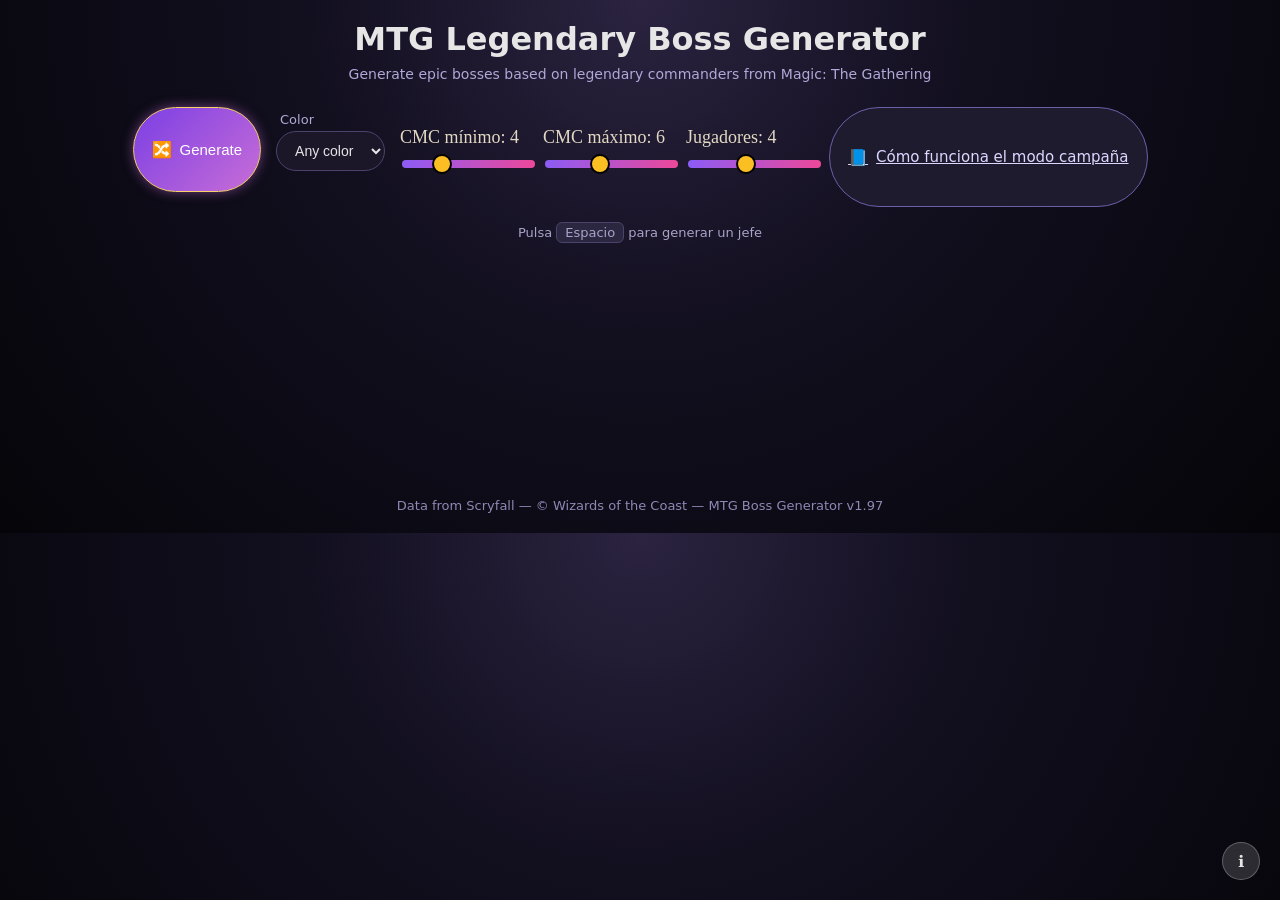
==== index.html @ 9b2b1c87 "Update index.html" ====
<!DOCTYPE html>
<html lang="es">
<head>
  <meta charset="UTF-8">
  <title>MTG Boss Generator</title>
  <link rel="stylesheet" href="style.css">
</head>

<body>

  <header class="topbar">
    <h1>MTG Legendary Boss Generator</h1>
    <p class="subtitle">Generate epic bosses based on legendary commanders from Magic: The Gathering</p>
  </header>

  <main>
    <section id="controls">
      <div id="controls">
        <button class="btn primary" onclick="generateBoss()">
          <span class="btn-icon">🔀</span>
          <span>Generate</span>
        </button>
      
        <!--
          <button class="btn secondary" onclick="generateDungeon()">
            <span class="btn-icon">🕳️</span>
            <span>Modo Mazmorra (3 jefes)</span>
          </button>
        -->
      
        <div class="filter-block">
          <label for="colorFilter" class="filter-label">Color</label>
          <select id="colorFilter" class="select">
            <option value="">Any color</option>
            <option value="W">White</option>
            <option value="U">Blue</option>
            <option value="B">Black</option>
            <option value="R">Red</option>
            <option value="G">Green</option>
          </select>
        </div>
      
      <div class="slicer-group">
        <label>CMC mínimo: <span id="cmcMinValue">4</span></label>
        <input type="range" id="minCMC" min="0" max="15" value="4">
      </div>
      
      <div class="slicer-group">
        <label>CMC máximo: <span id="cmcMaxValue">6</span></label>
        <input type="range" id="maxCMC" min="0" max="15" value="6">
      </div>
      
      <div class="slicer-group">
        <label>Jugadores: <span id="playersValue">4</span></label>
        <input type="range" id="playerCount" min="1" max="8" value="4">
      </div>
      
      </div>
       <a href="rules.html" class="btn info">
        <span class="btn-icon">📘</span>
        <span>Cómo funciona el modo campaña</span>
      </a>
    </section>

    <section id="hint">
      <p>Pulsa <span class="keycap">Espacio</span> para generar un jefe</p>
    </section>

    <section id="bossContainer"></section>
  </main>

  <footer id="version">
    Data from Scryfall — © Wizards of the Coast — MTG Boss Generator v1.97
  </footer>

  <script src="script.js" defer></script>

  <div id="legend">
  <div class="legend-icon">ℹ️</div>
  <div class="legend-panel">
    <h3>Cálculo de Stats del Boss</h3>
    <p><strong>Vida:</strong> (CMC × 5) + (Toughness × 2) × Escalado por jugadores</p>
    <p><strong>Daño:</strong> Power × Escalado por jugadores</p>
    <p><strong>Dificultad:</strong> CMC + nº de keywords + (nº de colores × 2)</p>
  </div>
</div>
</body>
</html>
---- style.css ----
/* GLOBAL */

* {
  box-sizing: border-box;
}

body {
  font-family: 'Inter', system-ui, -apple-system, BlinkMacSystemFont, 'Segoe UI', sans-serif;
  background: radial-gradient(circle at top, #2b2340 0, #120f1f 40%, #050509 100%);
  color: #e6e6e6;
  margin: 0;
  padding: 20px;
}

/* HEADER */

.topbar {
  text-align: center;
  margin-bottom: 25px;
}

.topbar h1 {
  margin: 0 0 8px 0;
  font-weight: 600;
}

.subtitle {
  margin: 0;
  color: #b0a8d6;
  font-size: 14px;
}

/* CONTROLS */

#controls {
  display: flex;
  flex-wrap: wrap;
  justify-content: center;
  gap: 10px;
  margin-bottom: 15px;
}

.btn {
  display: inline-flex;
  align-items: center;
  gap: 8px;
  padding: 10px 18px;
  font-size: 15px;
  border-radius: 999px;
  border: 1px solid transparent;
  cursor: pointer;
  transition: transform 0.15s ease, box-shadow 0.15s ease, background 0.15s ease, border-color 0.15s ease;
  user-select: none;
}

.btn-icon {
  font-size: 16px;
}

.primary {
  background: linear-gradient(135deg, #7b3fe4, #c86dd7);
  border-color: #f5d06b;
  color: #fff;
  box-shadow: 0 0 12px rgba(200, 109, 215, 0.5);
}

.primary:hover {
  transform: translateY(-1px) scale(1.02);
  box-shadow: 0 0 18px rgba(245, 208, 107, 0.7);
}

.secondary {
  background: #2f2a45;
  color: #f0f0f0;
  border-color: #4b436b;
}

.secondary:hover {
  transform: translateY(-1px) scale(1.02);
  box-shadow: 0 0 12px rgba(123, 63, 228, 0.5);
}

.ghost {
  background: transparent;
  color: #d0cfe8;
  border-color: #5a5675;
}

.ghost:hover {
  background: rgba(255,255,255,0.05);
  transform: translateY(-1px) scale(1.02);
  box-shadow: 0 0 10px rgba(255,255,255,0.15);
}

.select {
  padding: 10px 14px;
  border-radius: 999px;
  border: 1px solid #4b436b;
  background: #1b1728;
  color: #e6e6e6;
  font-size: 14px;
}

/* HINT */

#hint {
  text-align: center;
  margin-bottom: 20px;
  color: #a9a3c8;
  font-size: 13px;
}

.keycap {
  display: inline-block;
  padding: 2px 8px;
  border-radius: 6px;
  background: #2b2740;
  border: 1px solid #4b436b;
}

.slicer-group {
  margin: 20px 0;
  font-family: "Cinzel", serif;
  color: #e2d9c3;
}

.slicer-group label {
  display: block;
  margin-bottom: 6px;
  font-size: 18px;
}

input[type="range"] {
  width: 100%;
  height: 8px;
  background: #2a2a2a;
  border-radius: 5px;
  appearance: none;
  outline: none;
  cursor: pointer;
}

/* Track */
input[type="range"]::-webkit-slider-runnable-track {
  height: 8px;
  background: linear-gradient(90deg, #8b5cf6, #ec4899);
  border-radius: 5px;
}

/* Thumb */
input[type="range"]::-webkit-slider-thumb {
  appearance: none;
  width: 20px;
  height: 20px;
  background: #fbbf24;
  border-radius: 50%;
  border: 2px solid #000;
  margin-top: -6px;
  transition: 0.2s;
}

input[type="range"]::-webkit-slider-thumb:hover {
  transform: scale(1.2);
  background: #fcd34d;
}

/* BOSS CARD LAYOUT */

#bossContainer {
  display: flex;
  flex-direction: column;
  align-items: center;
  gap: 25px;
  min-height: 200px;
}

.bossCard {
  display: flex;
  background: rgba(20, 16, 32, 0.95);
  padding: 20px;
  border-radius: 16px;
  box-shadow: 0 0 24px rgba(0,0,0,0.7);
  width: 880px;
  max-width: 100%;
  margin: 0 auto;
  gap: 24px;
  border: 1px solid rgba(245, 208, 107, 0.35);
  animation: fadeIn 0.25s ease-out;
}

/* CARD IMAGE */

.bossCard img {
  height: 480px;
  width: auto;
  aspect-ratio: 63 / 88;
  object-fit: cover;
  border-radius: 12px;
  box-shadow: 0 0 16px rgba(0,0,0,0.6);
}

/* RIGHT PANEL */

.bossDetails {
  flex: 1;
  text-align: left;
  display: flex;
  flex-direction: column;
  gap: 10px;
}

.bossDetails h2 {
  margin: 0;
  font-size: 22px;
}

.bossDetails p {
  margin: 2px 0;
}

.bossAI {
  background: rgba(255,255,255,0.04);
  border: 1px solid rgba(255,255,255,0.08);
  padding: 15px;
  border-radius: 12px;
  margin-top: 18px;
  box-shadow: 0 0 12px rgba(0,0,0,0.4);
}

.bossAI h4 {
  margin: 10px 0 4px 0;
  color: #dcd7ff;
  font-size: 14px;
}

/* STATS BOX */

.bossStats {
  background: rgba(255,255,255,0.04);
  padding: 10px 14px;
  border-radius: 10px;
  border: 1px solid rgba(255,255,255,0.06);
}

.bossStats p {
  margin: 4px 0;
}

/* LIST SECTIONS */

.bossAbilities strong,
.bossPhases strong {
  display: block;
  margin-bottom: 4px;
}

.bossAbilities ul,
.bossPhases ul {
  padding-left: 18px;
  margin: 4px 0 0 0;
  font-size: 14px;
}

/* FOOTER */

#version {
  margin-top: 35px;
  text-align: center;
  color: #8f88b5;
  font-size: 13px;
}

/* LEGEND (bottom-right info tooltip) */
#legend {
  position: fixed;
  bottom: 20px;
  right: 20px;
  z-index: 50;
}

.legend-icon {
  background: rgba(255,255,255,0.15);
  border: 1px solid rgba(255,255,255,0.25);
  width: 38px;
  height: 38px;
  border-radius: 50%;
  display: flex;
  align-items: center;
  justify-content: center;
  cursor: pointer;
  backdrop-filter: blur(6px);
  transition: 0.2s ease;
}

.legend-icon:hover {
  transform: scale(1.1);
  background: rgba(255,255,255,0.25);
}

.legend-panel {
  position: absolute;
  bottom: 50px;
  right: 0;
  width: 260px;
  background: rgba(20,20,30,0.95);
  border: 1px solid rgba(255,255,255,0.15);
  padding: 14px;
  border-radius: 12px;
  box-shadow: 0 0 18px rgba(0,0,0,0.5);
  opacity: 0;
  pointer-events: none;
  transform: translateY(10px);
  transition: 0.25s ease;
}

#legend:hover .legend-panel {
  opacity: 1;
  pointer-events: auto;
  transform: translateY(0);
}

.btn.info {
  background: #1f1b2e;
  border: 1px solid #6a5fa8;
  color: #dcd7ff;
}

.btn.info:hover {
  transform: translateY(-1px) scale(1.02);
  box-shadow: 0 0 14px rgba(140, 120, 255, 0.5);
  background: #2a2440;
}

.rules-container {
  max-width: 900px;
  margin: 0 auto;
  text-align: left;
  padding: 20px;
}

.rules-block {
  background: rgba(255,255,255,0.04);
  border: 1px solid rgba(255,255,255,0.08);
  padding: 20px;
  border-radius: 14px;
  margin-bottom: 25px;
  box-shadow: 0 0 18px rgba(0,0,0,0.4);
  animation: fadeIn 0.3s ease-out;
}

.rules-block h2 {
  margin-top: 0;
  color: #f5d06b;
}

.rules-block h3 {
  margin-bottom: 6px;
  color: #dcd7ff;
}

.back-btn {
  text-align: center;
  margin-top: 30px;
}

.filter-block {
  display: flex;
  flex-direction: column;
  align-items: flex-start;
  margin: 5px;
}

.filter-label {
  font-size: 13px;
  color: #b0a8d6;
  margin-bottom: 4px;
  padding-left: 4px;
}

.select.small {
  width: 90px;
}


/* ANIMATIONS */

@keyframes fadeIn {
  from {
    opacity: 0;
    transform: translateY(6px);
  }
  to {
    opacity: 1;
    transform: translateY(0);
  }
}

/* RESPONSIVE */

@media (max-width: 900px) {
  .bossCard {
    flex-direction: column;
    align-items: center;
  }

  .bossCard img {
    height: 380px;
  }

  .bossDetails {
    width: 100%;
  }
}
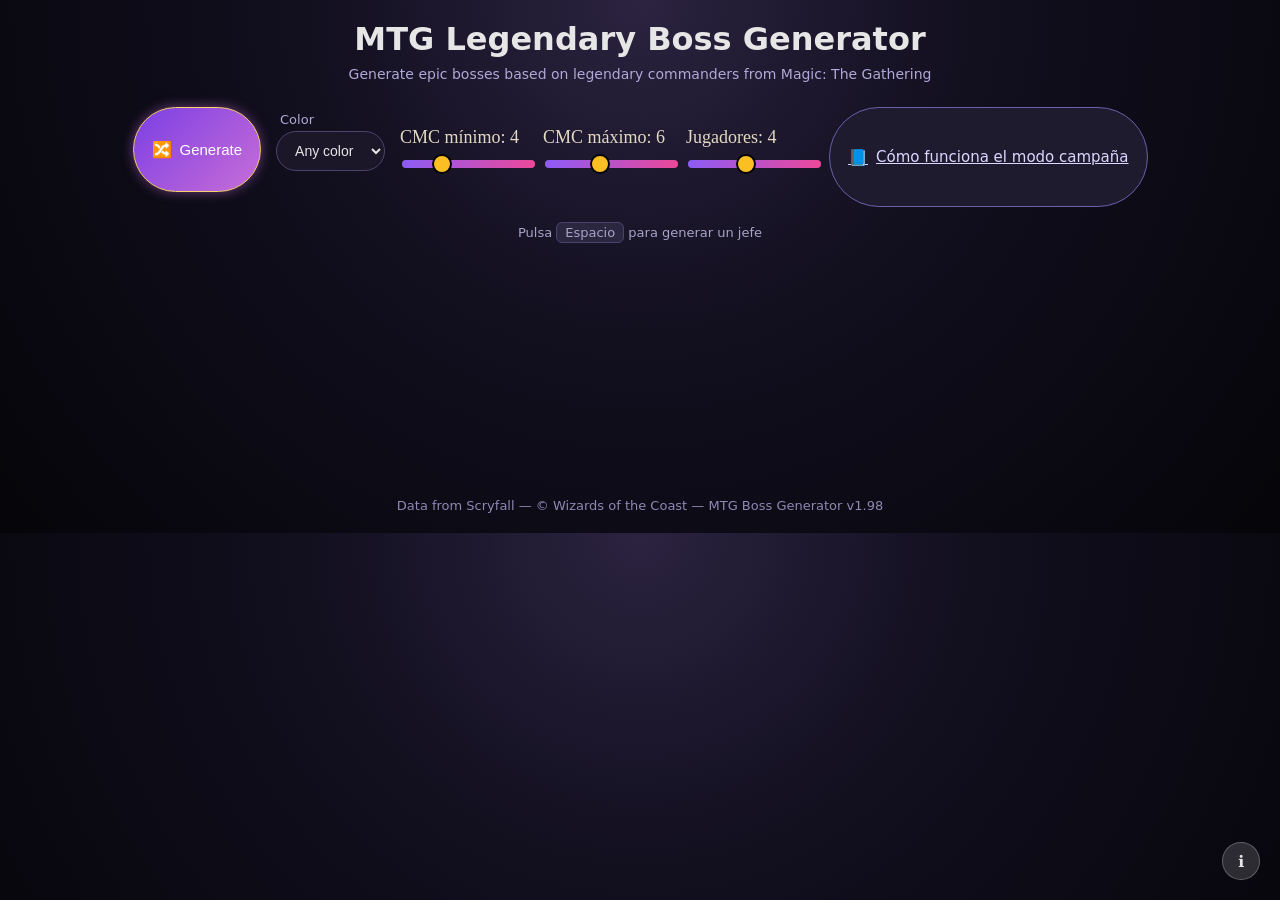
==== commit 4db4a66e: "Update index.html" ====
--- a/index.html
+++ b/index.html
@@ -70,7 +70,7 @@
   </main>
 
   <footer id="version">
-    Data from Scryfall — © Wizards of the Coast — MTG Boss Generator v1.97
+    Data from Scryfall — © Wizards of the Coast — MTG Boss Generator v1.98
   </footer>
 
   <script src="script.js" defer></script>
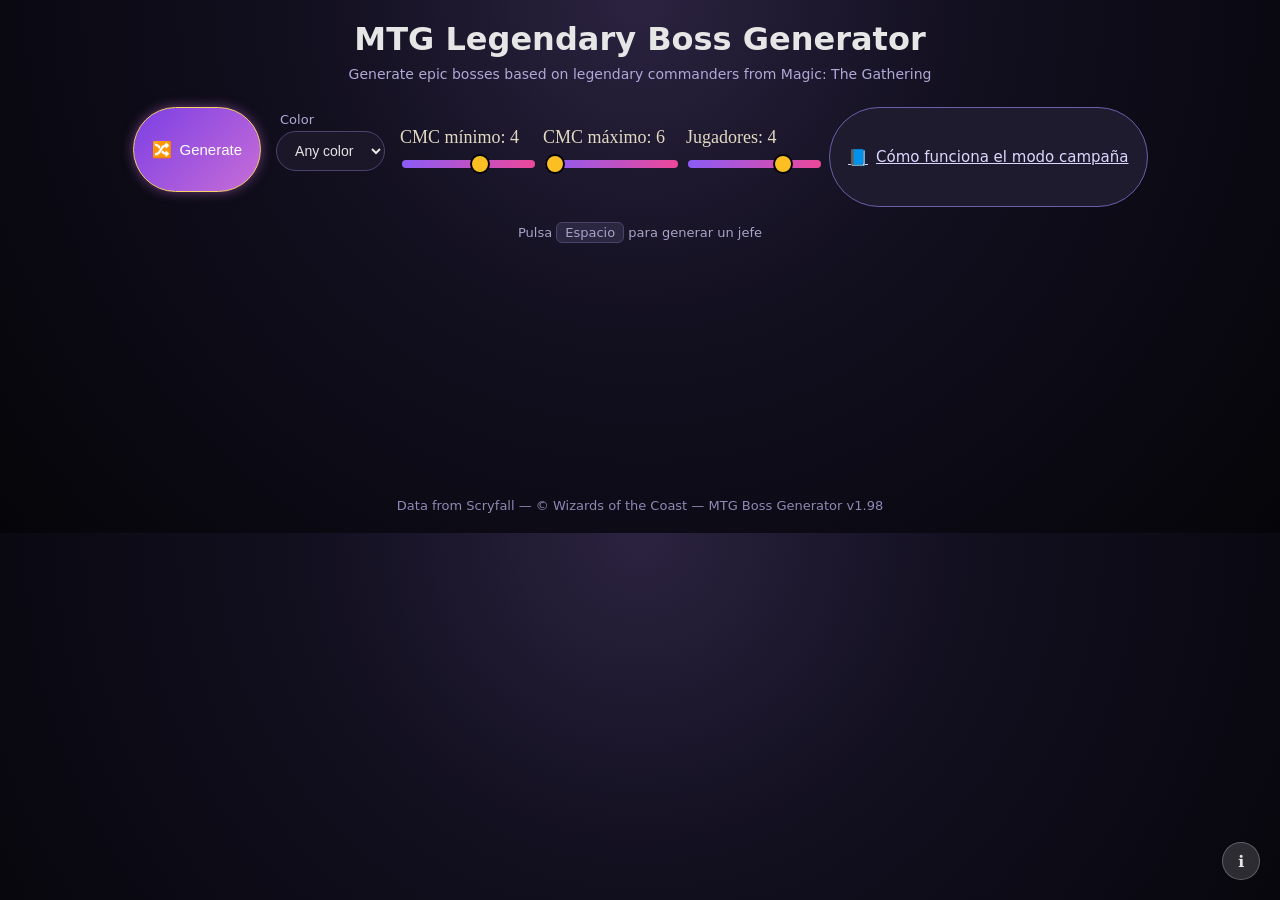
==== commit 68b1931f: "Update index.html" ====
--- a/index.html
+++ b/index.html
@@ -42,17 +42,17 @@
       
       <div class="slicer-group">
         <label>CMC mínimo: <span id="cmcMinValue">4</span></label>
-        <input type="range" id="minCMC" min="0" max="15" value="4">
+        <input type="range" id="minCMC" min="1" max="6" value="3">
       </div>
       
       <div class="slicer-group">
         <label>CMC máximo: <span id="cmcMaxValue">6</span></label>
-        <input type="range" id="maxCMC" min="0" max="15" value="6">
+        <input type="range" id="maxCMC" min="6" max="15" value="5">
       </div>
       
       <div class="slicer-group">
         <label>Jugadores: <span id="playersValue">4</span></label>
-        <input type="range" id="playerCount" min="1" max="8" value="4">
+        <input type="range" id="playerCount" min="1" max="5" value="4">
       </div>
       
       </div>
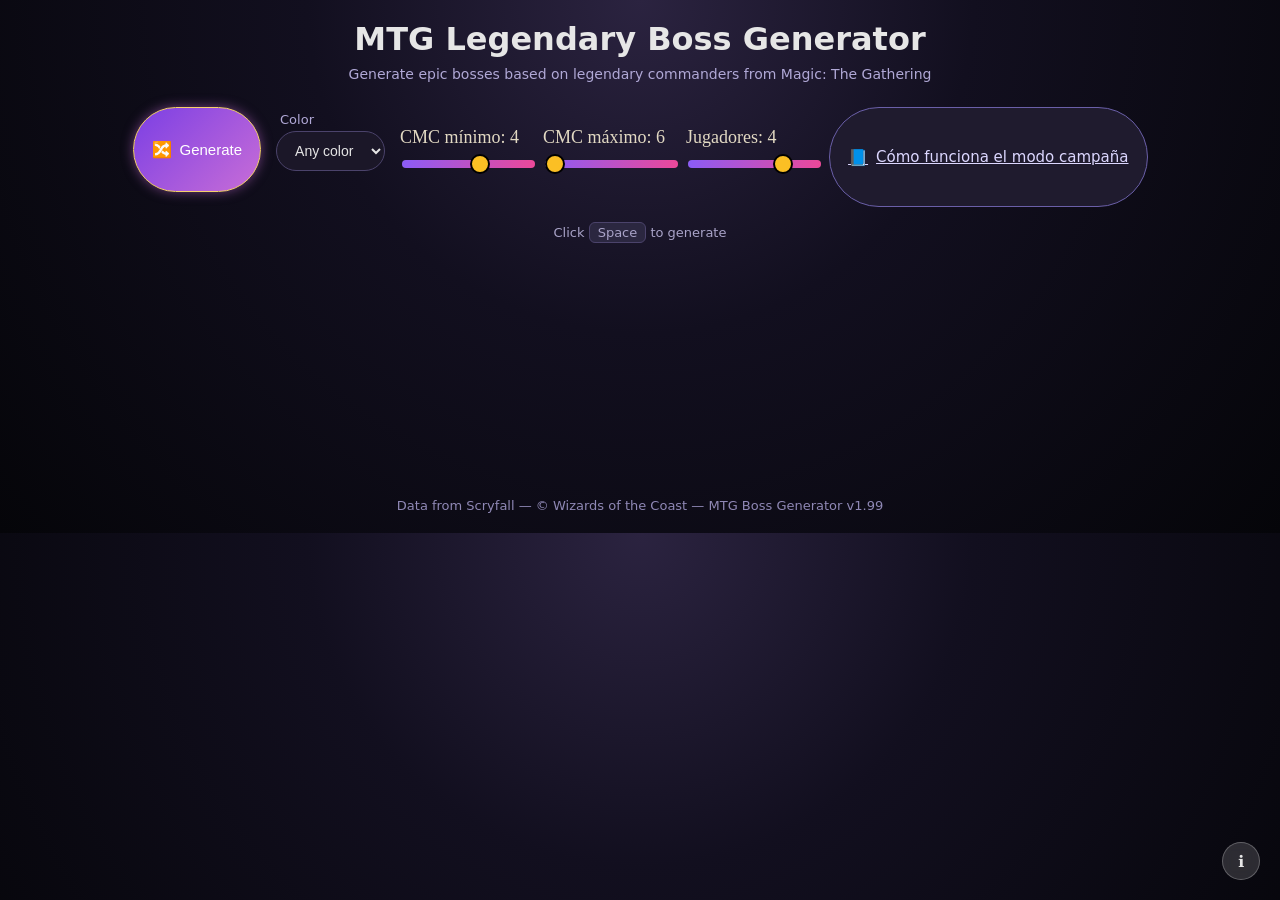
==== commit 2e38b8db: "Update index.html" ====
--- a/index.html
+++ b/index.html
@@ -63,14 +63,14 @@
     </section>
 
     <section id="hint">
-      <p>Pulsa <span class="keycap">Espacio</span> para generar un jefe</p>
+      <p>Click <span class="keycap">Space</span> to generate</p>
     </section>
 
     <section id="bossContainer"></section>
   </main>
 
   <footer id="version">
-    Data from Scryfall — © Wizards of the Coast — MTG Boss Generator v1.98
+    Data from Scryfall — © Wizards of the Coast — MTG Boss Generator v1.99
   </footer>
 
   <script src="script.js" defer></script>
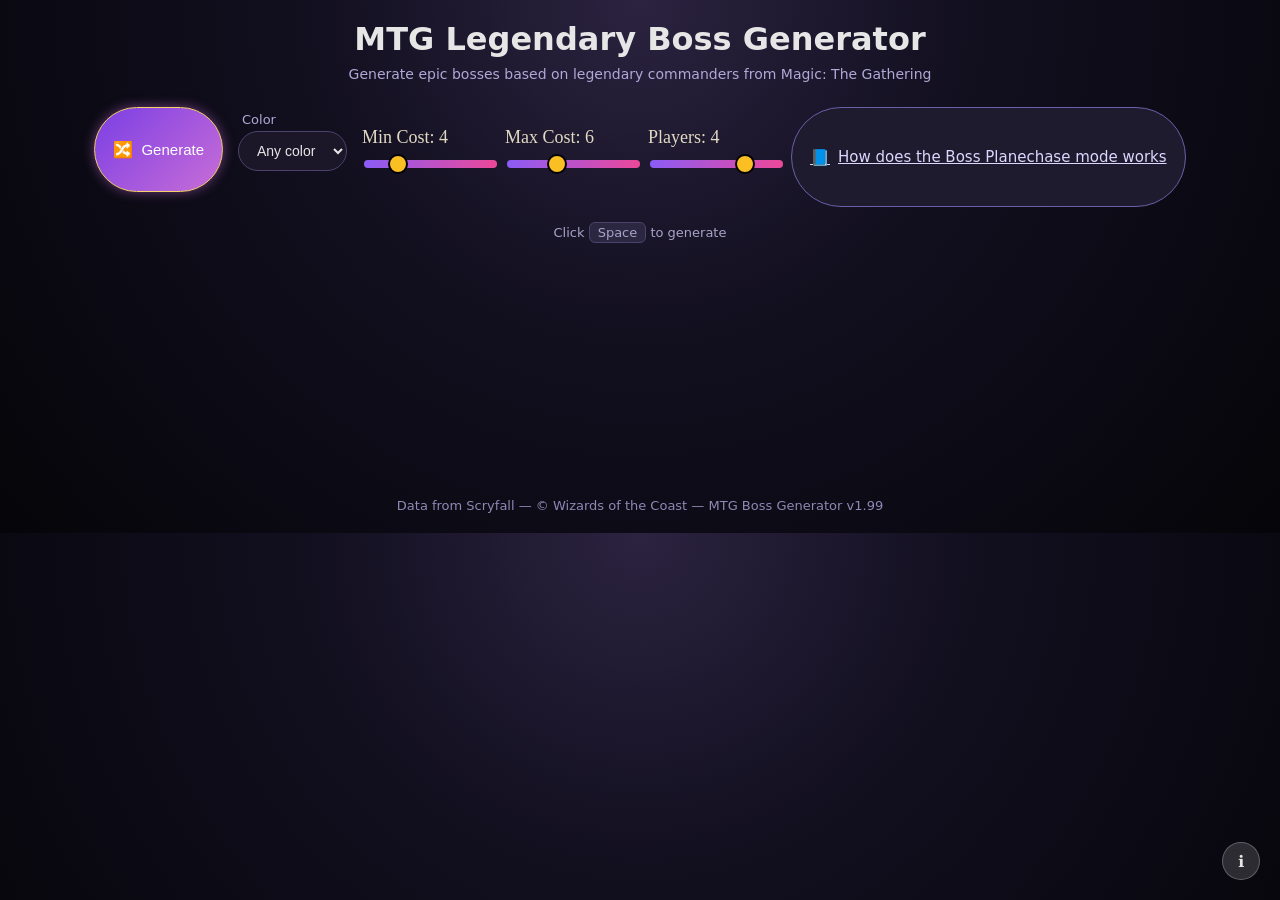
==== commit 767ee3f6: "Update index.html" ====
--- a/index.html
+++ b/index.html
@@ -20,14 +20,7 @@
           <span class="btn-icon">🔀</span>
           <span>Generate</span>
         </button>
-      
-        <!--
-          <button class="btn secondary" onclick="generateDungeon()">
-            <span class="btn-icon">🕳️</span>
-            <span>Modo Mazmorra (3 jefes)</span>
-          </button>
-        -->
-      
+
         <div class="filter-block">
           <label for="colorFilter" class="filter-label">Color</label>
           <select id="colorFilter" class="select">
@@ -39,26 +32,28 @@
             <option value="G">Green</option>
           </select>
         </div>
-      
-      <div class="slicer-group">
-        <label>CMC mínimo: <span id="cmcMinValue">4</span></label>
-        <input type="range" id="minCMC" min="1" max="6" value="3">
+
+        <!-- UPDATED LABELS -->
+        <div class="slicer-group">
+          <label>Min Cost: <span id="cmcMinValue">4</span></label>
+          <input type="range" id="minCMC" min="1" max="15" value="4">
+        </div>
+
+        <div class="slicer-group">
+          <label>Max Cost: <span id="cmcMaxValue">6</span></label>
+          <input type="range" id="maxCMC" min="1" max="15" value="6">
+        </div>
+
+        <div class="slicer-group">
+          <label>Players: <span id="playersValue">4</span></label>
+          <input type="range" id="playerCount" min="1" max="5" value="4">
+        </div>
+
       </div>
-      
-      <div class="slicer-group">
-        <label>CMC máximo: <span id="cmcMaxValue">6</span></label>
-        <input type="range" id="maxCMC" min="6" max="15" value="5">
-      </div>
-      
-      <div class="slicer-group">
-        <label>Jugadores: <span id="playersValue">4</span></label>
-        <input type="range" id="playerCount" min="1" max="5" value="4">
-      </div>
-      
-      </div>
-       <a href="rules.html" class="btn info">
+
+      <a href="rules.html" class="btn info">
         <span class="btn-icon">📘</span>
-        <span>Cómo funciona el modo campaña</span>
+        <span>How does the Boss Planechase mode works</span>
       </a>
     </section>
 
@@ -66,7 +61,12 @@
       <p>Click <span class="keycap">Space</span> to generate</p>
     </section>
 
+    <!-- BOSS OUTPUT -->
     <section id="bossContainer"></section>
+
+    <!-- NEW: QUOTE OUTPUT -->
+    <section id="bossQuoteContainer"></section>
+
   </main>
 
   <footer id="version">
@@ -76,13 +76,14 @@
   <script src="script.js" defer></script>
 
   <div id="legend">
-  <div class="legend-icon">ℹ️</div>
-  <div class="legend-panel">
-    <h3>Cálculo de Stats del Boss</h3>
-    <p><strong>Vida:</strong> (CMC × 5) + (Toughness × 2) × Escalado por jugadores</p>
-    <p><strong>Daño:</strong> Power × Escalado por jugadores</p>
-    <p><strong>Dificultad:</strong> CMC + nº de keywords + (nº de colores × 2)</p>
+    <div class="legend-icon">ℹ️</div>
+    <div class="legend-panel">
+      <h3>Boss stats estimation</h3>
+      <p><strong>Life:</strong> (CMC × 5) + (Toughness × 2) × Player Scale</p>
+      <p><strong>Damage:</strong> Power × Player Scale</p>
+      <p><strong>Difficulty:</strong> CMC + nº keywords + Power + Toughness</p>
+    </div>
   </div>
-</div>
+
 </body>
 </html>
--- a/style.css
+++ b/style.css
@@ -226,6 +226,17 @@
   margin-top: 18px;
   box-shadow: 0 0 12px rgba(0,0,0,0.4);
 }
+
+.boss-quote {
+  margin-top: 20px;
+  font-family: "Cinzel", serif;
+  font-size: 1.4rem;
+  color: #e8d9b5;
+  text-align: center;
+  font-style: italic;
+  text-shadow: 0 0 8px rgba(0,0,0,0.6);
+}
+
 
 .bossAI h4 {
   margin: 10px 0 4px 0;
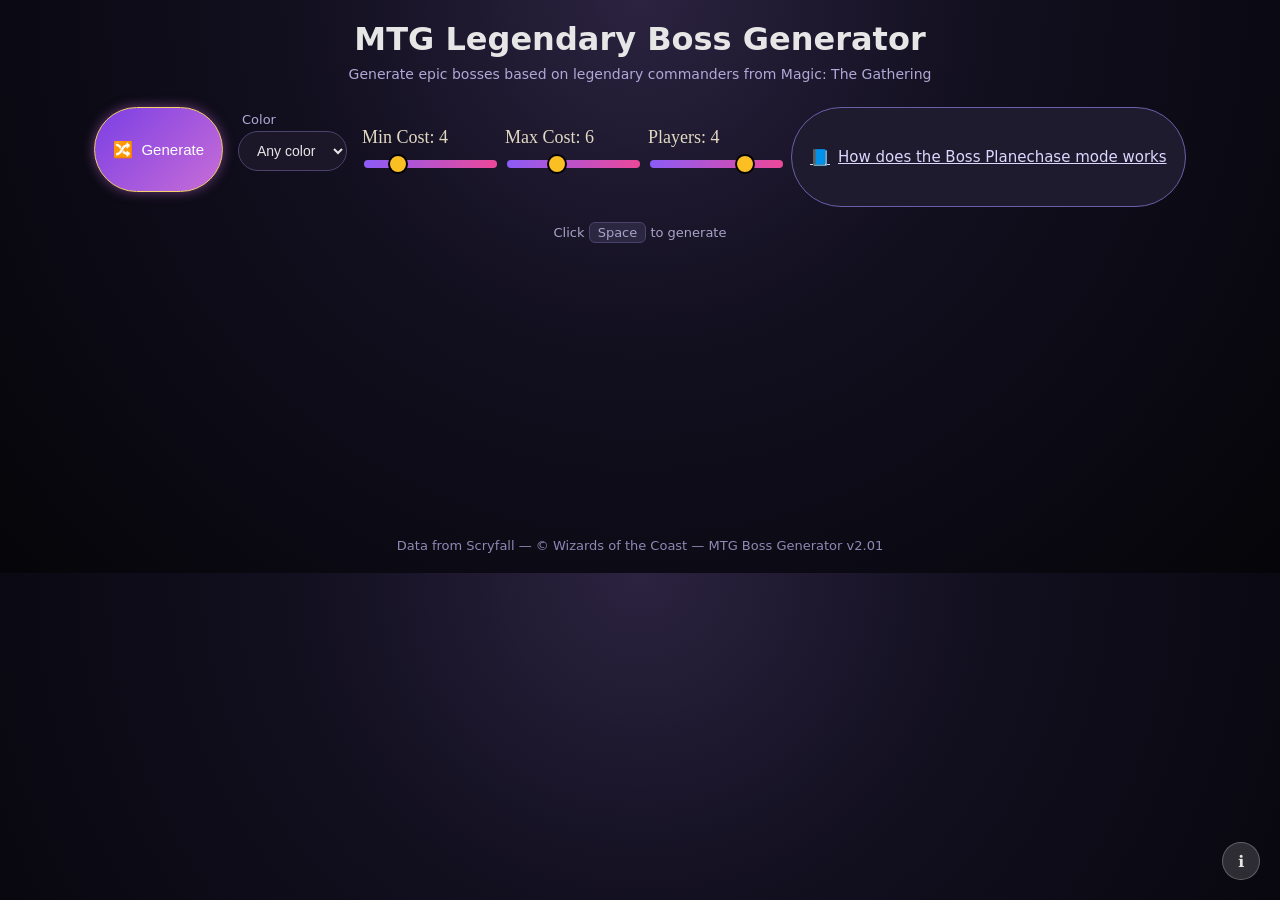
==== commit 4d6fd5fd: "Update index.html" ====
--- a/index.html
+++ b/index.html
@@ -70,7 +70,7 @@
   </main>
 
   <footer id="version">
-    Data from Scryfall — © Wizards of the Coast — MTG Boss Generator v1.99
+    Data from Scryfall — © Wizards of the Coast — MTG Boss Generator v2.01
   </footer>
 
   <script src="script.js" defer></script>
--- a/style.css
+++ b/style.css
@@ -227,15 +227,17 @@
   box-shadow: 0 0 12px rgba(0,0,0,0.4);
 }
 
-.boss-quote {
+#bossQuoteContainer {
   margin-top: 20px;
+  text-align: center;
   font-family: "Cinzel", serif;
-  font-size: 1.4rem;
+  font-size: 1.6rem;
   color: #e8d9b5;
-  text-align: center;
   font-style: italic;
-  text-shadow: 0 0 8px rgba(0,0,0,0.6);
-}
+  text-shadow: 0 0 10px rgba(0,0,0,0.6);
+  padding: 10px 20px;
+}
+
 
 
 .bossAI h4 {
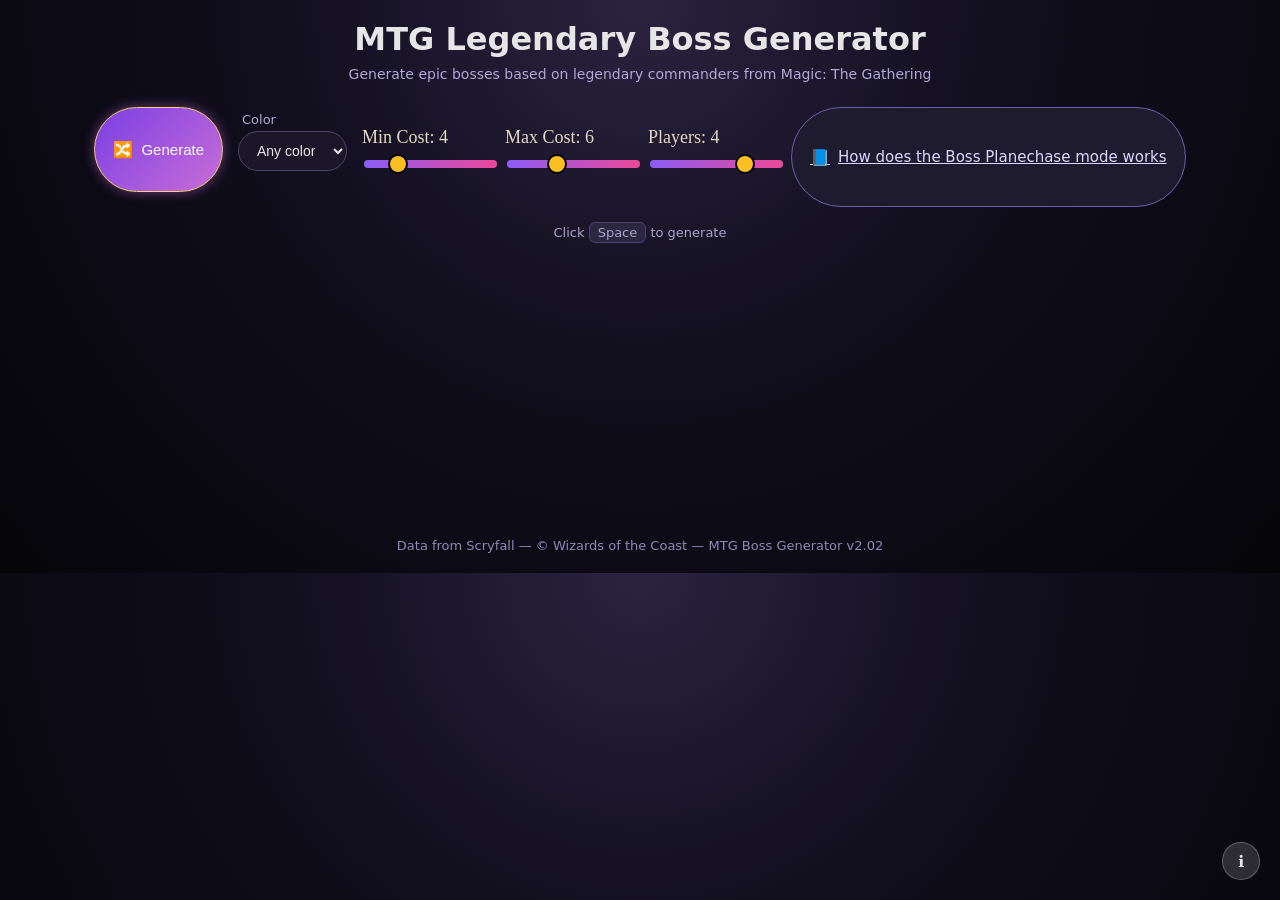
==== commit acfcea6f: "Update index.html" ====
--- a/index.html
+++ b/index.html
@@ -70,7 +70,7 @@
   </main>
 
   <footer id="version">
-    Data from Scryfall — © Wizards of the Coast — MTG Boss Generator v2.01
+    Data from Scryfall — © Wizards of the Coast — MTG Boss Generator v2.02
   </footer>
 
   <script src="script.js" defer></script>
--- a/style.css
+++ b/style.css
@@ -237,6 +237,55 @@
   text-shadow: 0 0 10px rgba(0,0,0,0.6);
   padding: 10px 20px;
 }
+
+/* Base quote styling */
+.boss-quote {
+  margin-top: 25px;
+  text-align: center;
+  font-family: "Cinzel", serif;
+  font-size: 1.9rem;
+  font-style: italic;
+  letter-spacing: 1px;
+  padding: 10px 20px;
+
+  /* Always golden text */
+  color: #f7e7a1;
+  text-shadow: 0 0 12px rgba(255, 215, 100, 0.7);
+
+  /* No background */
+  background: none;
+  border: none;
+  box-shadow: none;
+
+  /* Fade-in animation */
+  opacity: 0;
+  animation: quoteFadeIn 1.2s ease forwards;
+}
+
+@keyframes quoteFadeIn {
+  from { opacity: 0; transform: translateY(8px); }
+  to   { opacity: 1; transform: translateY(0); }
+}
+
+/* Fade-in keyframes */
+@keyframes quoteFadeIn {
+  from { opacity: 0; transform: translateY(10px); }
+  to   { opacity: 1; transform: translateY(0); }
+}
+
+/* Color-coded themes */
+.quote-white  { color: #f8f4e6; text-shadow: 0 0 10px #fff6c7; }
+.quote-blue   { color: #b7d8ff; text-shadow: 0 0 10px #6bb6ff; }
+.quote-black  { color: #e0d9d9; text-shadow: 0 0 10px #000; }
+.quote-red    { color: #ffd1c0; text-shadow: 0 0 10px #ff3b3b; }
+.quote-green  { color: #d8ffd1; text-shadow: 0 0 10px #4cff4c; }
+
+/* Multicolor bosses (gold) */
+.quote-multicolor {
+  color: #ffe9a6;
+  text-shadow: 0 0 12px #ffdd66;
+}
+
 
 
 
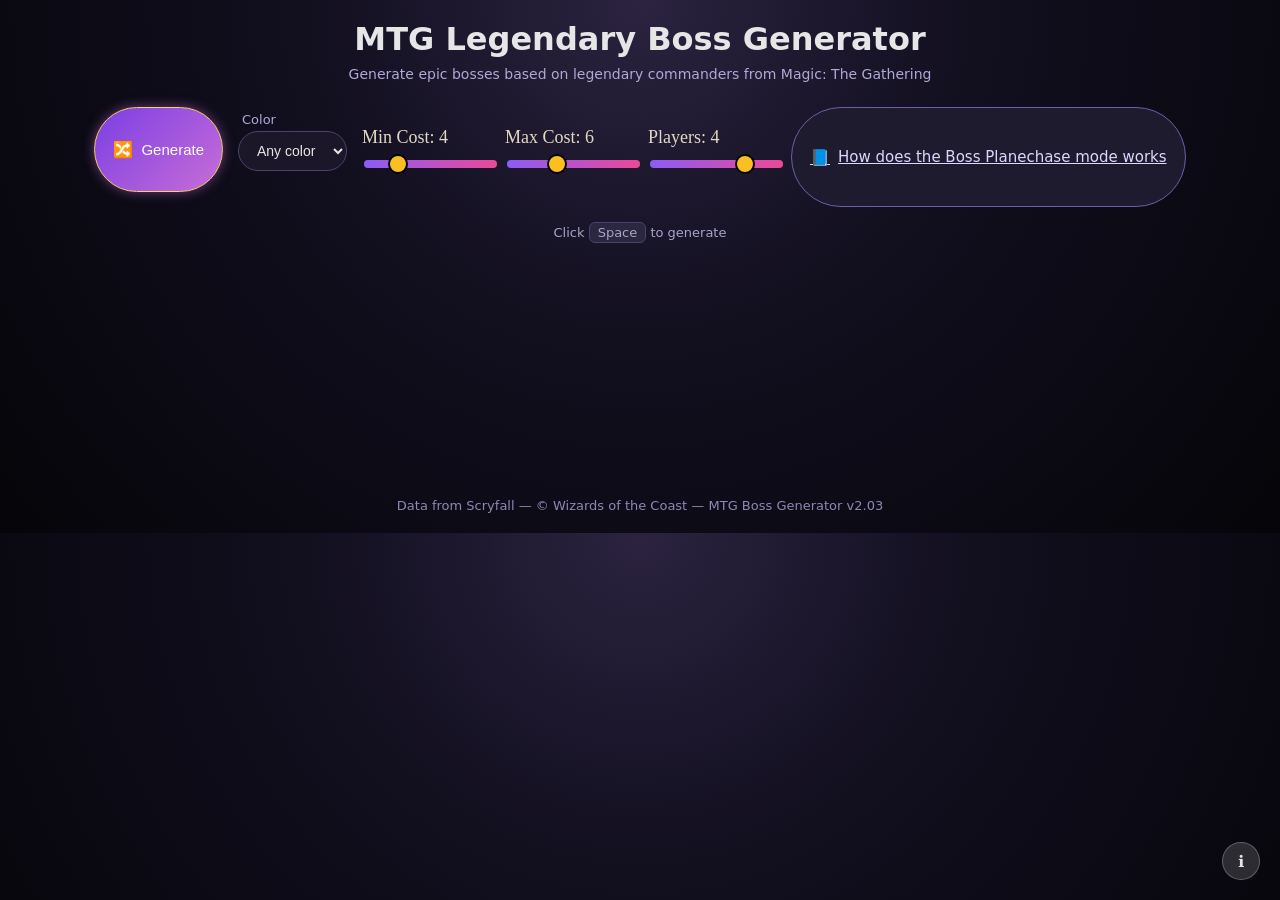
==== commit 462d5397: "Update index.html" ====
--- a/index.html
+++ b/index.html
@@ -70,7 +70,7 @@
   </main>
 
   <footer id="version">
-    Data from Scryfall — © Wizards of the Coast — MTG Boss Generator v2.02
+    Data from Scryfall — © Wizards of the Coast — MTG Boss Generator v2.03
   </footer>
 
   <script src="script.js" defer></script>
--- a/style.css
+++ b/style.css
@@ -227,17 +227,6 @@
   box-shadow: 0 0 12px rgba(0,0,0,0.4);
 }
 
-#bossQuoteContainer {
-  margin-top: 20px;
-  text-align: center;
-  font-family: "Cinzel", serif;
-  font-size: 1.6rem;
-  color: #e8d9b5;
-  font-style: italic;
-  text-shadow: 0 0 10px rgba(0,0,0,0.6);
-  padding: 10px 20px;
-}
-
 /* Base quote styling */
 .boss-quote {
   margin-top: 25px;
@@ -246,20 +235,28 @@
   font-size: 1.9rem;
   font-style: italic;
   letter-spacing: 1px;
-  padding: 10px 20px;
-
-  /* Always golden text */
+
+  /* Pure gold text */
   color: #f7e7a1;
   text-shadow: 0 0 12px rgba(255, 215, 100, 0.7);
 
-  /* No background */
+  /* Remove all box-like visuals */
   background: none;
   border: none;
+  padding: 0;
   box-shadow: none;
 
   /* Fade-in animation */
   opacity: 0;
   animation: quoteFadeIn 1.2s ease forwards;
+
+  /* Smooth hover animation */
+  transition: transform 0.25s ease, text-shadow 0.25s ease;
+}
+
+.boss-quote:hover {
+  transform: translateY(-3px);
+  text-shadow: 0 0 18px rgba(255, 225, 140, 1);
 }
 
 @keyframes quoteFadeIn {
